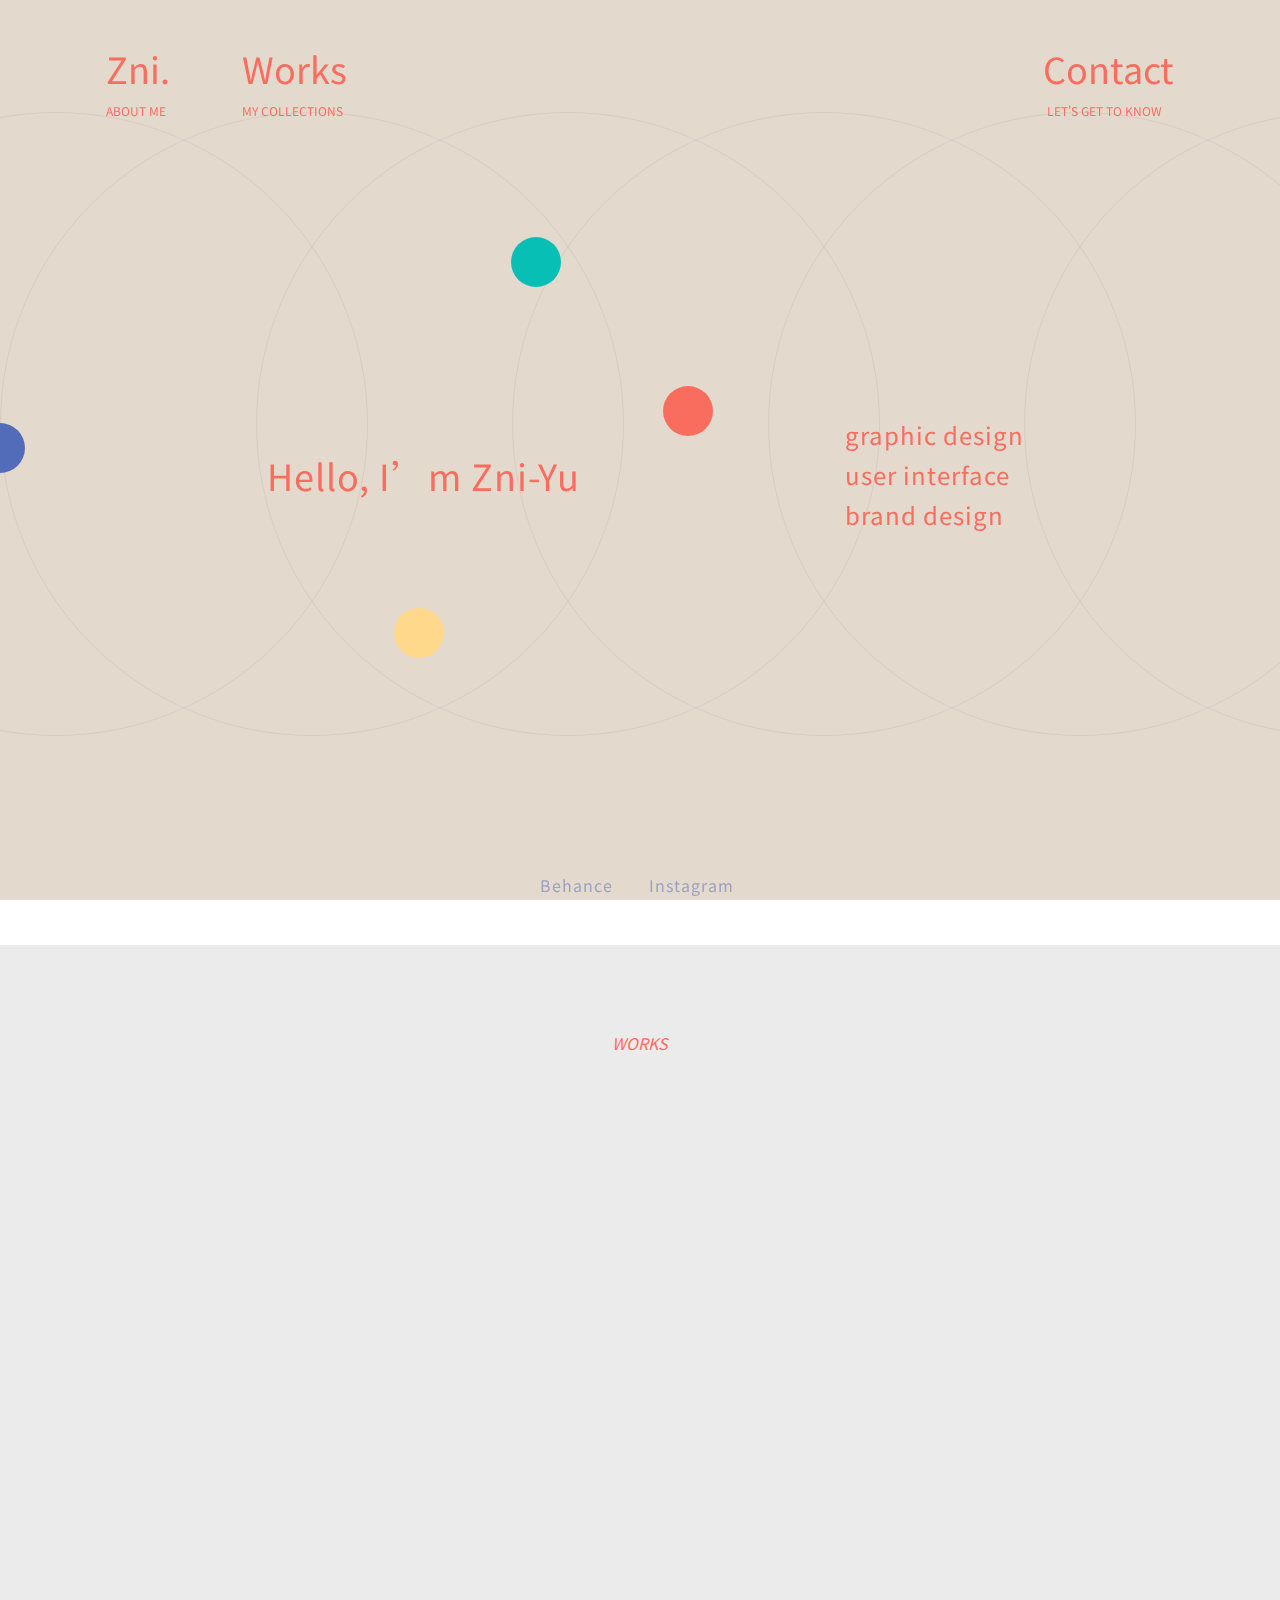
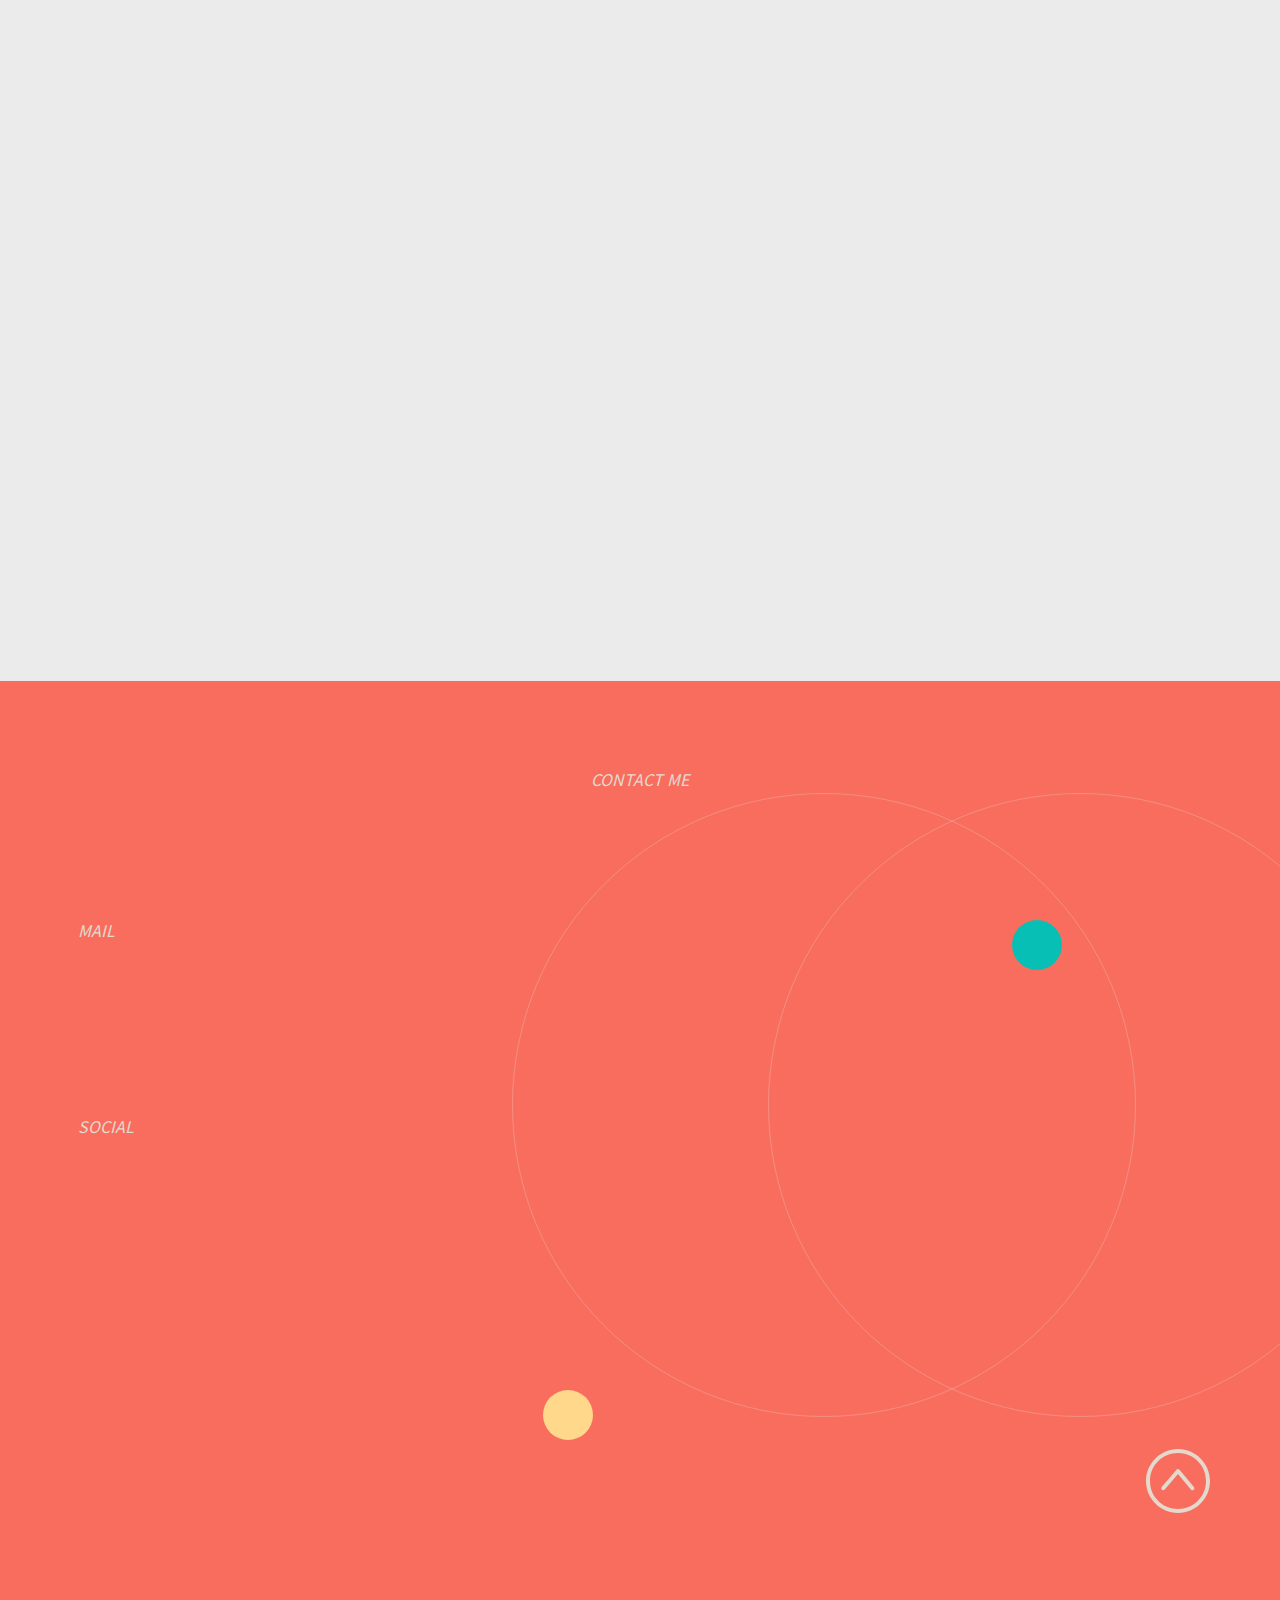
==== index.html @ 125d9e42 "message" ====
<!DOCTYPE html>
<html lang="zh_TW">
<head>
    <meta charset="UTF-8">
    <meta name="viewport" content="width=device-width, initial-scale=1.0">
     <!-- icon -->
    <link rel="shortcut icon" href="image/favicon-1.ico" type="image/x-icon">
    <!-- font -->
    <link href="https://fonts.googleapis.com/css2?family=Noto+Sans+TC:wght@100;300;400;500;700;900&display=swap" rel="stylesheet">+
    <link href="https://fonts.googleapis.com/css2?family=Source+Serif+Pro:ital,wght@1,700&display=swap" rel="stylesheet">
    <!-- css -->
    <link rel="stylesheet" href="css/reset.css">
    <link rel="stylesheet" href="css/layout.css">
    <link rel="stylesheet" href="css/style.css">
    <link rel="stylesheet" href="css/animate.css">
    <link rel="stylesheet" href="css/response.css">
    <!-- web_title -->
    <title>Zniyu Lin</title>
</head>
<body>
    <div class="wrapper">


		<div id="bg" class="bg bg-color-primary">
            <div class="bg__circle c_1"></div>
            <div class="bg__circle c_2"></div>
            <div class="bg__circle c_3"></div>
            <div class="bg__circle c_4"></div>
            <div class="bg__circle c_5"></div>
            <div class="bg__circle c_6"></div>
        </div>
        <!-- End bg -->

        <div id="header" class="header">
            <div class="container">
                <div class="navbar">
                    <a class="u-pull-left nav__btn color-primary" href="about.html">Zni.<br>
                        <span class="nav__btn_text">ABOUT ME</span>
                    </a>
                    <a id="nav_work" class="u-pull-left nav__btn color-primary" href="#work">Works<br>
                    <span class="nav__btn_text">MY collections</span>
                    </a>
                    <a id="nav_contact" class="u-push-right nav__btn color-primary" href="#">Contact<br>
                        <span class="nav__btn_text nav__btn_c">Let's get to know</span>
                    </a>
                </div>
            </div>
        </div>
        <!-- End header -->

        <div id="main" class="main">
            <!-- change_bg_btn -->
            <div id="bule_btn" class="circle m_c_blue bg-color-secondary"></div>
            <div id="white_btn" class="circle m_c_white bg-color-primary"></div>
            <div class="container">
                <!-- circle -->
                <div class="circle m_c_green bg-color-green move_c"></div>
                <div class="circle m_c_red bg-color-red move_c"></div>
                <div class="circle m_c_yellow bg-color-yellow move_c"></div>
                <!-- main_content -->
                <div class="row color-primary main_box">
                    <div class="col-1-2 sm_col-1-1 wow fadeInLeft">
                        <h1 class="main_heading">Hello, I’m Zni-Yu</h1>
                    </div>
                    <div class="col-1-2 sm_col-1-1 wow fadeInLeft" data-wow-delay="0.2s">
                        <h2 class="main_content">graphic design<br>user interface<br>brand design</h2>
                    </div>
                <!-- social_nav -->
                <div class="social_nav">
                        <a class="social_nav_btn" target="_blank" href="https://www.behance.net/chikoriri0225">Behance</a>
                        <a class="social_nav_btn" target="_blank" href="#">Instagram</a>
                </div>
                </div>
                   
    
            </div>
        </div>
        <!-- End main -->

        <div id="work_page" class="work bg-color-grey">
            <div class="container">
                <h3 class="page_header color-primary">WORKS</h3>
                <!-- 01 Chick and egg -->
                <div class="col-1-1 work_row wow fadeInLeft" data-wow-duration="1s">
                    <p class="work_sort">2020<br>Interface Design</p>
                    <a href="https://www.behance.net/gallery/95652833/-The-Chicken-Egg-Conundrum-" target="_blank" class="work_img work_img_chick u-pull-left"></a>
                    <div class="work_line u-pull-left"></div><span class="work_number u-pull-left">01</span>
                    <div class="work_header work_header_chick">Chicken and egg<br>Conundrum</div>
                </div>
                <!-- 02 Bio oil -->
                <div class="col-1-1 work_row wow fadeInRight " data-wow-duration="1s" data-wow-delay="0.3s">
                        <p class="work_sort u-text-right">2020<br>Website Design</p>
                        <a href="https://www.behance.net/gallery/101859767/-Bio-Oil-Website-Design" target="_blank" class="work_img work_img_bio u-push-right"></a>
                        <div class="work_line u-push-right"></div><span class="work_number u-push-right">02</span>
                        <div class="work_header work_header_bio">Bio Oil</div>
                </div>
                <!-- 03 Fruity Say-->
                <div class="col-1-1 work_row wow fadeInLeft" data-wow-duration="1s" data-wow-delay="0.3s">
                    <p class="work_sort">2019<br>Brand Design</p>
                    <a href="https://www.behance.net/gallery/94591827/-Visual-identity" target="_blank" class="work_img work_img_fruity u-pull-left"></a>
                    <div class="work_line u-pull-left"></div><span class="work_number u-pull-left">03</span>
                    <div class="work_header work_header_fruity">Fruity Say</div>
                </div>
                <!-- 04 Sait -->
                <div class="col-1-1 work_row wow fadeInRight" data-wow-duration="1s" data-wow-delay="0.3s">
                    <p class="work_sort u-text-right sort_salt">2018<br>Proster Design</p>
                    <a href="#" target="_blank" class="work_img work_img_sait u-push-right"></a>
                    <div class="work_line u-push-right"></div><span class="work_number u-push-right">04</span>
                    <div class="work_header work_header_sait">Sait</div>
                </div>
                <!-- 05 Goolu -->
                <div class="col-1-1 work_row wow fadeInLeft" data-wow-duration="1s"  data-wow-delay="0.3s">
                    <p class="work_sort">2017<br>Brand Design</p>
                    <a href="https://www.behance.net/gallery/96484523/-Visual-identity" target="_blank" class="work_img work_img_goolu u-pull-left"></a>
                    <div class="work_line u-pull-left"></div><span class="work_number u-pull-left">05</span>
                    <div class="work_header work_header_goolu">Goolu<br>   Goolu</div>
                </div>
            </div>
        </div>
        <!-- End work -->        

        <div id="contact_page" class="contact bg-color-red ">
            <!-- bg_circle -->
            <div class="bg__circle c_4 move_c"></div>
            <div class="bg__circle c_5 move_c"></div>

            <div class="container">
                <h3 class="page_header color-white">CONTACT ME</h3>
                <!-- circle -->
                <div class="circle c_c_green bg-color-green"></div>
                <div class="circle c_c_yellow bg-color-yellow"></div>
                <!-- contact_content -->
                <div class="row contact_row">
                    <div class="col-1-1">
                        <p class="contact_header color-white">mail</p>
                        <a class="contact_btn color-white wow slideInLeft" target="_blank" href="mailto:chikoriri1225@gmail.com">chikoriri1225@gmail.com</a>
                        <p class="contact_header color-white">Social</p>
                        <a class="contact_btn social_btn color-white wow slideInLeft"  target="_blank" data-wow-delay="0.3s" href="https://www.behance.net/chikoriri0225">Behance</a>
                        <a class="contact_btn social_btn color-white wow slideInLeft"  target="_blank" data-wow-delay="0.3s" href="#">Instagram</a>
                    </div>
                </div>
                <!-- toTop btn -->
                <a id="toTop" class="u-push-right" href="#"><img src="image/toTop.svg" alt="" class="toTop"></a>
            </div>
        </div>
        <!-- End contact -->             
    </div>

    <!-- jq -->
    <script src="js/jquery-3.5.1.min.js"></script>
    <script src="js/jquery.color.js"></script>
    <script src="js/wow.min.js"></script>
    <script>
        new WOW().init();
    </script>


    <script>
        $(function(){
            $('#toTop').click(function(){
                $('html,body').animate({scrollTop: '0px'},800)
            });
            $('#nav_work').click(function(){
                $('html,body').animate({scrollTop:$('#work_page').offset().top},800)
            });
            $('#nav_contact').click(function(){
                $('html,body').animate({scrollTop:$('#contact_page').offset().top},800)
            });
            $("#bule_btn").click(function(){
                $(".bg").animate({backgroundColor:"#526CB9"}, 300);
                $(".main_box").animate({color:"#FFD88B"}, 300);
                $(".social_nav_btn").animate({color:"#E4D9CD"}, 300);

            });
            $("#white_btn").click(function(){
                $(".bg").animate({backgroundColor:"#E4D9CD"}, 300);
                $(".main_box").animate({color:"#F96D5F"}, 300);
                $(".social_nav_btn").animate({color:"#526CB9"}, 300);
            });
        })

        var items = document.getElementsByClassName("move_c");

        document.addEventListener('mousemove', function (evt){
        var x = evt.clientX;
        var y = evt.clientY;
  
        // console.log(x);
  
        var winWidth = window.innerWidth;
        var winHeight = window.innerHeight;

        var halfWidth = winWidth / 2;
        var halfHeight = winHeight / 2;

        var rx = x - halfWidth;
        var ry = halfHeight - y;
        
        var length = items.length;
        var max = 10;


for (var i = 0 ; i < length ; i++) {
var dx = (items[i].getBoundingClientRect().width/max)*(rx / -halfWidth);
var dy = (items[i].getBoundingClientRect().height/max)*(ry / halfHeight);
items[i].style['transform'] = items[i].style['-webkit-transform'] = 'translate('+dx+'px,'+dy+'px)';
}
}, false);

        
    </script>

</body>
</html>
---- css/layout.css ----
/* Add reset */
*{
    position: relative;
    box-sizing: border-box;
  }

  

/*-------------------------*/
/* $Typography 
---------------------------*/
/* Globel */
body,html{
    font-family:'Noto Sans TC', 'roboto','Helvetica', 'arial','黑體-繁','微軟正黑體', 'sans-serif';

  }


/* heading */
h1,h2,h3,h4,h5,h6{
    margin: 0;
  }

h1{ font-size: 36px;}
h2{ font-size: 24px;}


p{
    color: #4d4d4d;
}

h1::selection, h2::selection, h3::selection,h4::selection, p::selection,div::selection, span::selection, a::selection,img::selection{color: #526CB9;}

br{user-select: none;}

/*-------------------------*/
/* $Color 
---------------------------*/
/* background color */
.bg-color-primary{background-color: #E4D9CD;}
.bg-color-secondary{background-color: #526CB9;}
.bg-color-red{background-color: #F96D5F;}
.bg-color-green{background-color: #08BFB6;}
.bg-color-yellow{background-color: #FFD88B;}
.bg-color-grey{background-color: #EBEBEB;}

/* text color */
.color-primary{color: #F96D5F;}
.color-secondary{color: #526CB9;}
.color-black{color: #4D4D4D;}
.color-white{color: #E4D9CD;}


/*-------------------------*/
/* $Grid 
---------------------------*/
.wrapper{
    overflow: hidden;
}

.container{
    max-width: 1172px;    
    margin: 0 auto;
    padding-left: 16px;
    padding-right: 16px;
}

.row{
	margin-left: -8px;
	margin-right: -8px;
}

.col-1-1 , .col-1-2 , .col-1-3 , .col-1-4, .col-1-5, .col-4-5{
    padding-left: 8px;
    padding-right: 8px;
    float: left;
}

.col-1-1  { width: 100% }
.col-2-3  { width: 66.66666%;}
.col-1-2  { width: 50% }
.col-1-3  { width: 33.33333% }
.col-1-4  { width: 25% }
.col-1-5  { width: 20% }
.col-4-5  { width: 80% }


.u-clearfix:before,
.u-clearfix:after,
.container:before,
.container:after,
.container-fluid:before,
.container-fluid:after,
.row:before,
.row:after {
  content: " ";
  display: table;
}
.u-clearfix:after,
.container:after,
.container-fluid:after,
.row:after {
  clear: both;
}

/*-------------------------*/
/* $Utility
---------------------------*/

.u-push-right{float: right !important;}
.u-pull-left{float: left !important;}

.u-text-center{text-align: center !important;}
.u-text-right{text-align: right !important;}
.u-text-left{text-align: left !important;}
---- css/style.css ----
.bg{
    position: fixed;
    top: 0;
    left: 0;
    width: 100%;
    height: 100%;
}

.bg__circle{
    width: 624px;
    height: 624px;
    border-radius: 999em;
    border: 1px rgba(194, 173, 173, 0.3) solid;
    top: 112px;
    float: left;
    position: absolute;
}

.c_1{left: -20%;}
.c_2{left: 0%;}
.c_3{left: 20%;}
.c_4{left: 40%;}
.c_5{left: 60%;}
.c_6{left: 80%;}

.cv{
    width: 100vw;
}

/*-------------------------*/
/* $ NAVBAR
---------------------------*/
/*  index */
.nav__btn{
    font-size: 36px;
    padding: 1em 1em;
    line-height: 32px;
    transition: all 0.3s ease-in-out;
    cursor: pointer;
}

.nav__btn_text{
    font-size: 12px;
    text-transform:uppercase;
}
.nav__btn_c{
    padding-left: 4px;
}
.social_nar a{
    font-size: 18px;
    opacity: 0.5;
    bottom: 0;
}
.nav__btn:hover{
    color: #4C4C4C;
    letter-spacing: 0.2px;
}
/* about */

.nav__text{
    font-size: 36px;
    padding: 1em 1em;
    line-height: 32px;
}
.nav_s_btn{
    font-size: 18px;
    padding: 2em 1em;
}

/*-------------------------*/
/* $ MAIN
---------------------------*/

.main_box{ margin-top: 28vh;}
.social_nav{ margin-top: 50vh;}

.main_heading{line-height: 120px;}
.main_content, .social_nav_btn{line-height: 40px;}

.main_heading ,.main_content{
    left: 35%;
    letter-spacing: 1px;

}

.social_nav_btn{
    left: 40%;
    padding: 16px;
    letter-spacing: 1px;
    color: rgba(82, 108, 185, 0.5);
    transition: all 0.3s ease-in-out;
}
.social_nav_btn:hover{
    color: rgba(82, 108, 185, 1);
}



.circle{
    width: 50px;
    height: 50px;
    border-radius: 999em;
    position: absolute;
}

.m_c_green{

    top: 10%;
    left: 39%;
}

.m_c_red{
    top: 30%;
    left: 52%;
}

.m_c_yellow{
    top: 60%;
    left: 29%;
}
.m_c_blue{
    top: 35%;
    left: -25px;
    cursor: pointer;
}
.m_c_white{
    top: 35%;
    right: -25px;
    cursor: pointer;
}


/*-------------------------*/
/* $ WORK
---------------------------*/


.work{
    margin-top: 40px;
    padding: 10vh 0;

}
.work_row{
    margin: 32px auto;
    color: rgba(77, 77, 77);
    float: left;
}
.page_header, .work_sort, .work_header, .work_number, .contact_header{
    font-weight: 400;
    font-style: italic;}

.page_header{
    text-align: center;
}
    

.work_sort{
    text-align: left;
    line-height: 24px;
    margin-bottom: 8px;
}


.work_line{
    width: 200px;
    margin: 4px 16px;
    border: 0.1px rgba(77, 77, 77, 0.6) solid;

}
.work_number{
    font-size: 14px;
}
.work_header{
    font-family: 'Source Serif Pro', 'Time New Roman' !important;
    font-size: 32px;
    position: absolute;
    text-align: left;
}
.work_img{
    background-position: center center;
    background-size: cover;
    background-blend-mode: lighten;
    transition: all 0.3s ease-in-out;
    cursor: pointer;
}

.work_img:hover{
    transform: scale(1.02);
    background-color: rgba(255,255,255,0);
}

/*  01 Chick and egg */
.work_img_chick{
    height: 300px;
    width: 450px;
    background-color: rgba(255,255,255,0.3);
    background-image: url(../image/md_work_chick.jpg);
}

.work_header_chick{
    bottom: 10%;
    left: 30%;
}

/* 02 Bio oil */
.work_img_bio{
    height: 600px;
    width: 400px;
    background-color: rgba(255,255,255,0.3);
    background-image: url(../image/md_work_bio_oil.jpg);
}
.work_header_bio{
    top: 20%;
    right: 34%;
}

/* 03 Fruity Say */
.work_img_fruity{
    height: 400px;
    width: 600px;
    background-color: rgba(255,255,255,0.1);
    background-image: url(../image/md_work_fruity_say.jpg);
}
.work_header_fruity{
    bottom: 20%;
    left: 50%;
}

/* 04 Sait */
.work_img_sait{
    height: 540px;
    width: 360px;
    background-color: rgba(255,255,255,0.3);
    background-image: url(../image/md_work_sait_1.jpg);
}
.work_header_sait{
    bottom: 20%;
    right: 40%;
}

/* 03 Fruity Say */
.work_img_goolu{
    height: 300px;
    width: 450px;
    background-color: rgba(255,255,255,0.5);
    background-image: url(../image/md_work_goolu.jpg);
}
.work_header_goolu{
    bottom: 10%;
    left: 38%;
}

.sort_sait, .work_img_sait{margin-right: 100px;}

/*-------------------------*/
/* $ CONTACT
---------------------------*/

.contact{
    padding: 10vh 0;
}

.contact > .bg__circle{

    border: 1px rgba(228, 217, 205, 0.3) solid;
}

.contact_header{
    text-transform:uppercase;
}

.contact_row{
    margin: 15vh 0;
}

.contact_btn{
    font-family: 'Source Serif Pro', serif !important;
    font-size: 50px;
    line-height: 20vh;
    transition: all 0.5s ease-in-out;
    cursor: pointer
}

.contact_btn:hover{
    color: #526CB9;
}

.social_btn{
    padding-right: 64px;
}

.social_nav_btn{
    cursor: pointer;
}    



.toTop{width: 64px;}


.c_c_green{
    top: 20%;
    right: 14%;
}

.c_c_yellow{
    bottom: 10%;
    right: 54%;
}

#toTop{
    cursor: pointer;
}

/*-------------------------*/
/* $ ABOUT
---------------------------*/


.main_about{
    margin: 30vh 0;
}

.about_me{
    margin: 0 28px;

}

.my_gif > img{
    width: 80%;

}

.about_header{

    line-height: 90px;
}
.about_content{
    line-height: 24px;
}

/* wave_btn */

.wave_btn{
    margin-top: 40px;
    margin-right: 20px;
    color: #526CB9;
    border: 1px #526CB9 solid;
    border-radius: 999em;
    line-height: 20px;
    padding: 15px 50px;
    overflow: hidden;
    cursor: pointer;

}

.wave_btn::before{
    content: "";
    width: 320px;
    height: 320px;
    position: absolute;
    background-color: rgba(82, 108, 185, 0.5);
    border-radius: 130px;
    top: 70%;
    right: 50%;
    transform: translateX(50%);

    animation:  wave 5s infinite linear;
    transition: all 1s;
}

@keyframes wave{
    0%{
        transform: translateX(50%) rotate(0deg);
    }
    100%{
        transform: translateX(50%) rotate(360deg);
    }
}

.wave_btn:hover::before{
    top: 20%;
}


.skill{
    margin-top: 50px;
    padding: 10vh 0;
}

.skill_icon{
    width: 5vw;
    margin: 30px;
}
.icon_v{ margin: 18px 30px;}
.icon_p{ margin: 12px 30px;}

.skill_row{
    vertical-align: top;
    margin: 56px;

}
.skill_row_1{
    margin-top: 12vh;
}


.skill_header{
    font-weight: 500;
    font-size: 20px;
    line-height: 48px;
}

.tool{
    margin-right: 8px;
}
---- css/response.css ----
@media (max-width: 1024px) {
    .skill_icon{width: 60%;}
}



@media (max-width: 768px) {
     /* text */
     h1{ font-size: 30px;}
     h2, .about_content{ font-size: 12px;}

     .wave_btn{ padding: 10px 40px;}


     
}

@media (max-width: 600px) {

    /* layout */

    .sm_col-1-1{width: 100%;}


    /* text */
    h1{ font-size: 30px;}
    h2, .about_content{ font-size: 12px;}

    /* navber */
    .nav__btn{font-size:20px; padding: 1em 1.4em;}
    .nav__btn_text{display: none;}


    /* main */
    .main_heading, .main_content{left: 10%;}
    .main_content{ line-height: 20px;}
    .social_nav_btn{ left: 25%;}

    /* circles */
    .m_c_yellow{top: 80%;}
    .circle{width: 30px;height: 30px;}

    /* works */
    .work_img { width: 100%;height: 240px;}
    .work_img_sait{ margin-right: 0;}

    .work_header{bottom: 10%;left: 10%;}
    .work_header_bio{top: unset;}
    .work_line, .work_number{display: none;}

    /* contact */

    .contact_btn{ font-size: 28px;}
    .toTop{ width: 50px;}


    /* about */
    .my_gif > img{ width: 100%;}
    .main_about{margin-top: 10vh;}


    .wave_btn{ padding: 10px 40px;}
    .wave_btn::before{ display: none;}

    .skill_icon{ width: 40%; margin: 20px;left: 23%;}
    .skill_header{ font-size: 18px; text-align: center;}
  
}
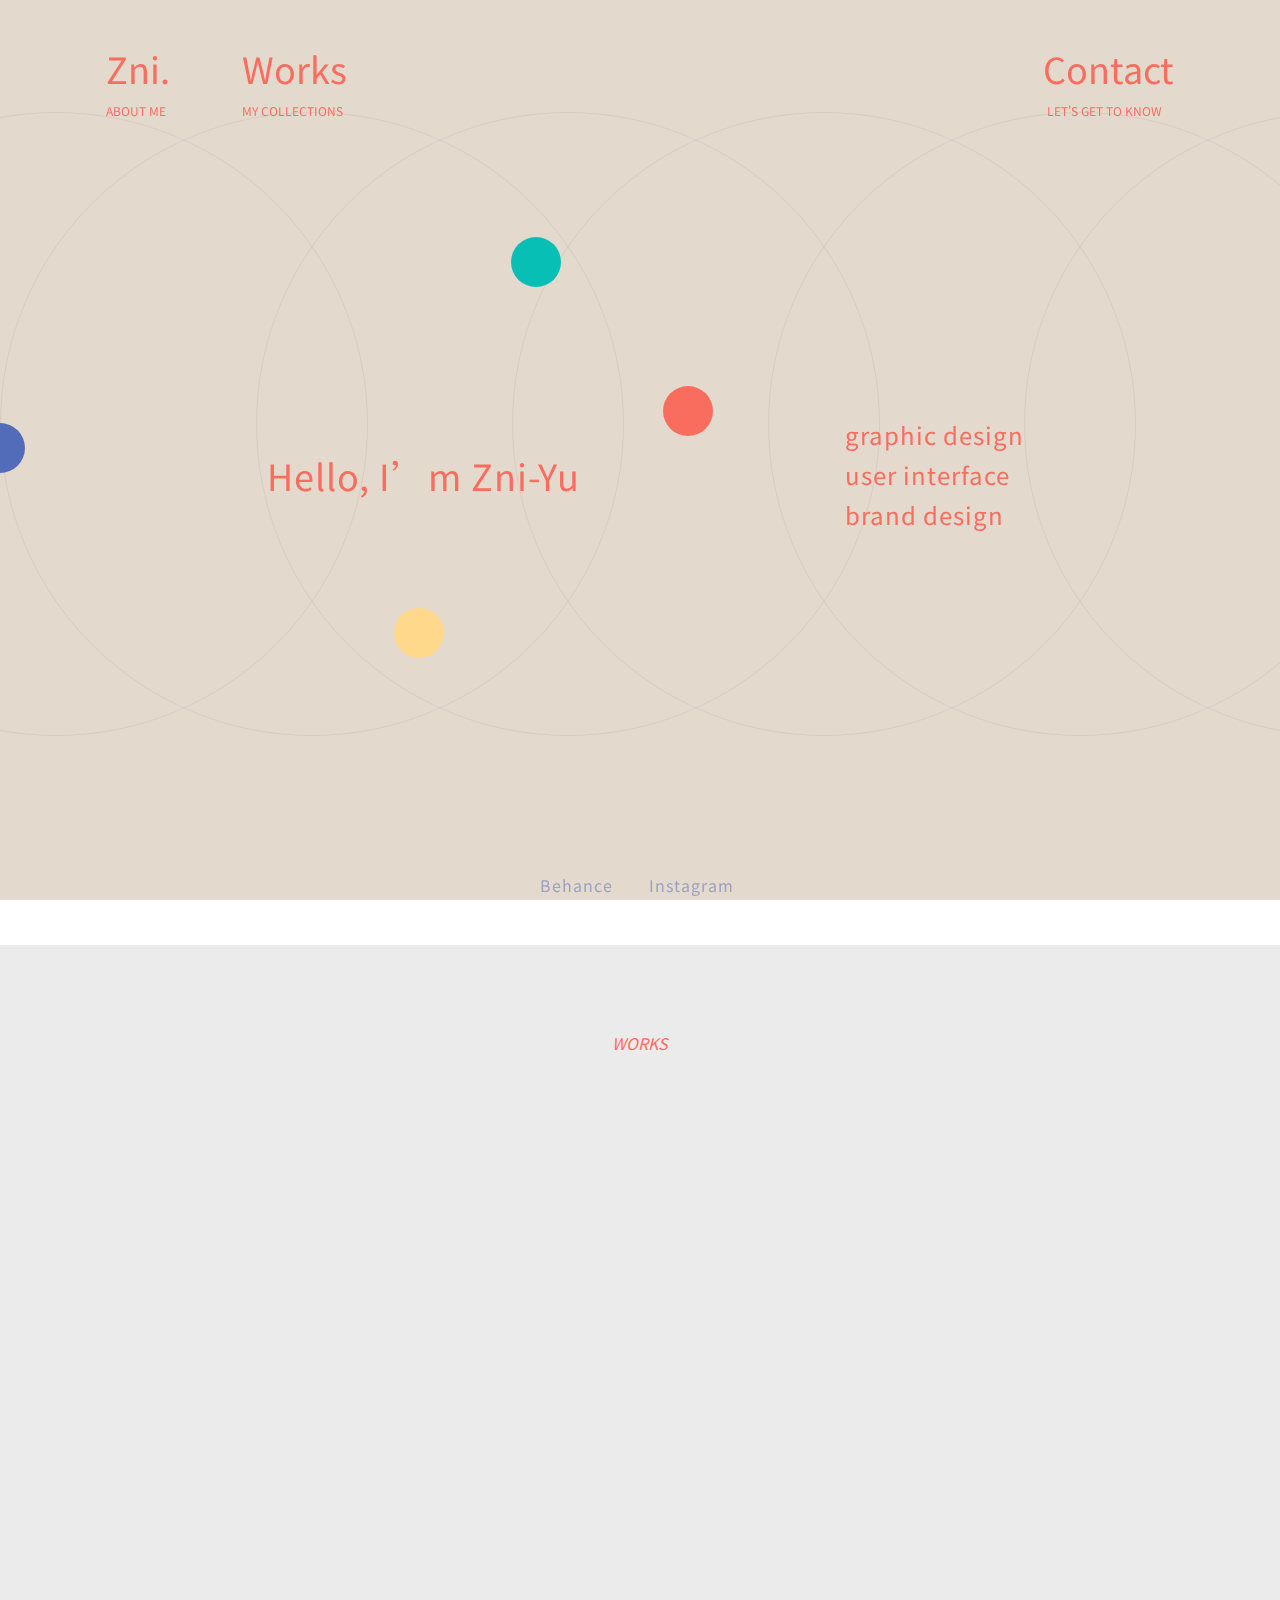
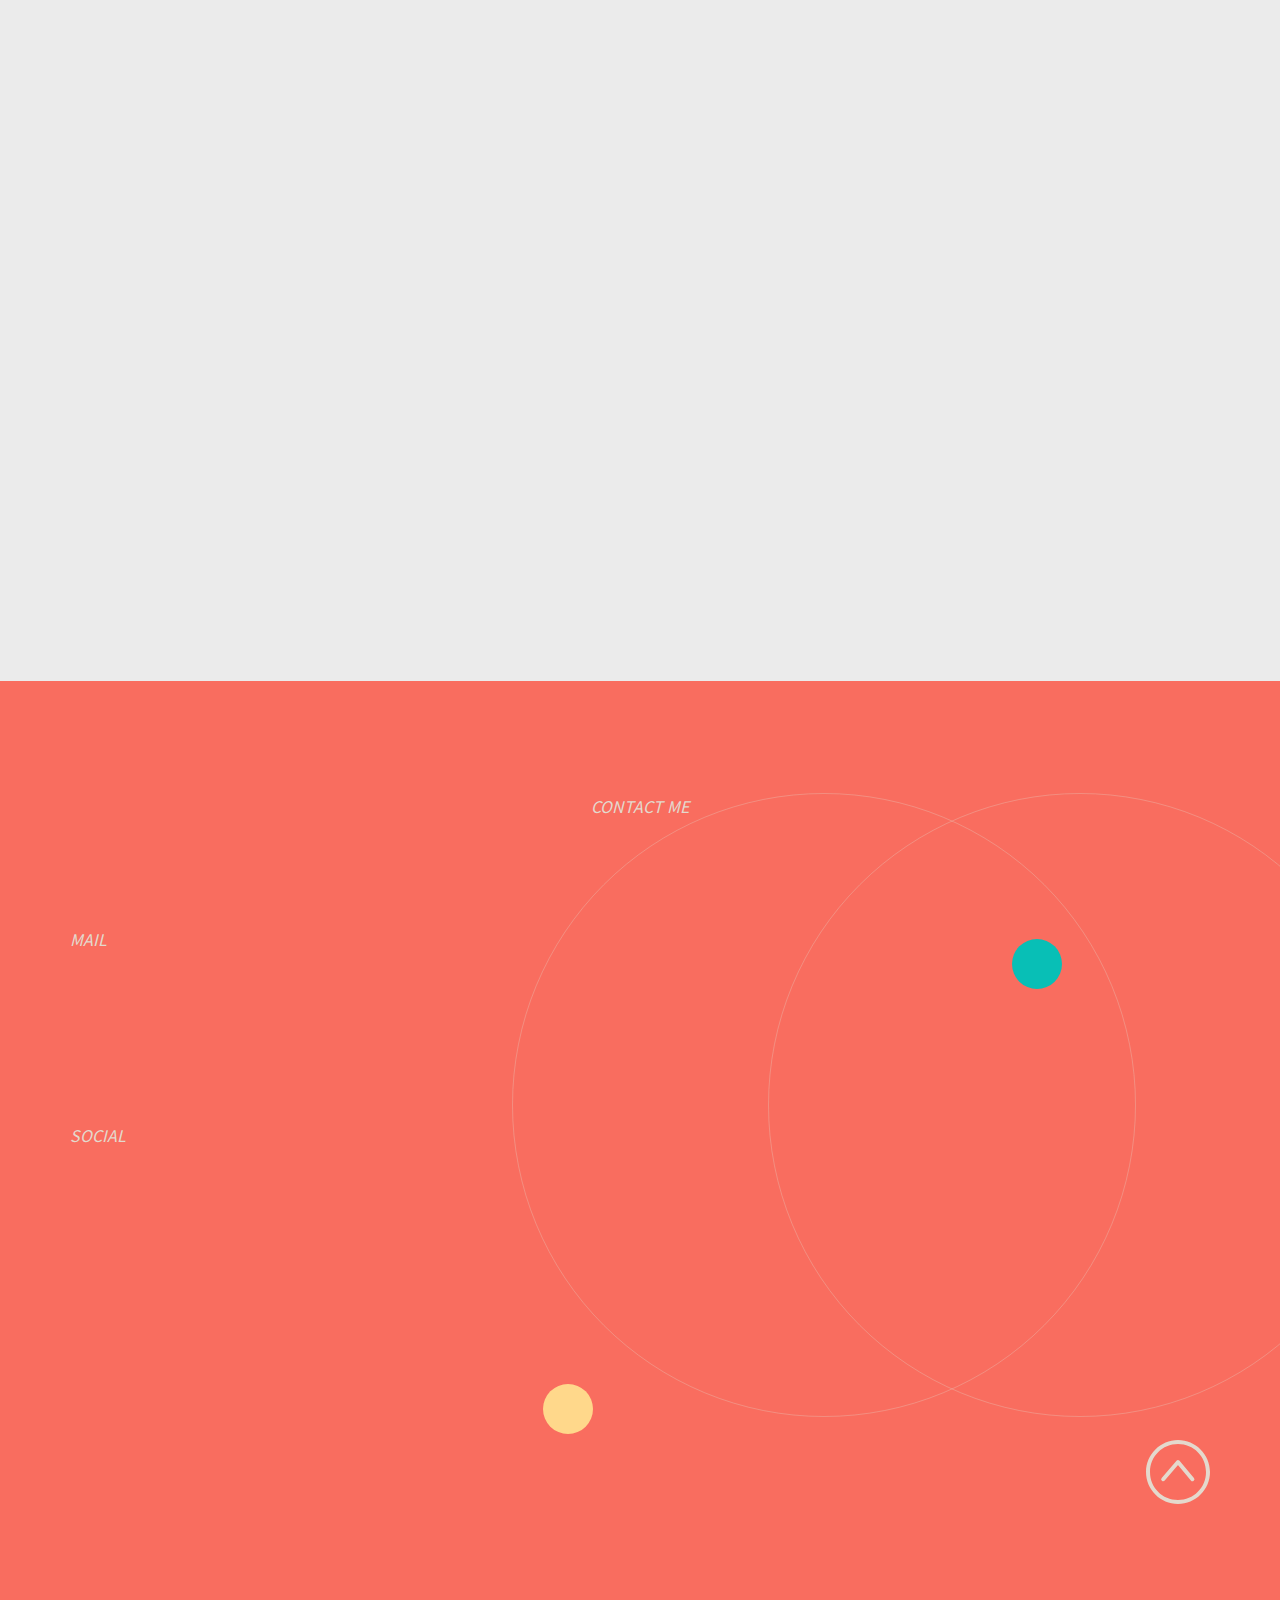
==== commit 7b60a3f2: "final_2" ====
--- a/index.html
+++ b/index.html
@@ -68,7 +68,7 @@
                 <!-- social_nav -->
                 <div class="social_nav">
                         <a class="social_nav_btn" target="_blank" href="https://www.behance.net/chikoriri0225">Behance</a>
-                        <a class="social_nav_btn" target="_blank" href="#">Instagram</a>
+                        <a class="social_nav_btn" target="_blank" href="https://www.instagram.com/chiko_0225/">Instagram</a>
                 </div>
                 </div>
                    
@@ -101,12 +101,12 @@
                     <div class="work_line u-pull-left"></div><span class="work_number u-pull-left">03</span>
                     <div class="work_header work_header_fruity">Fruity Say</div>
                 </div>
-                <!-- 04 Sait -->
+                <!-- 04 Salt -->
                 <div class="col-1-1 work_row wow fadeInRight" data-wow-duration="1s" data-wow-delay="0.3s">
                     <p class="work_sort u-text-right sort_salt">2018<br>Proster Design</p>
-                    <a href="#" target="_blank" class="work_img work_img_sait u-push-right"></a>
+                    <a href="https://www.behance.net/gallery/101871603/-SALT-Poster-Design" target="_blank" class="work_img work_img_sait u-push-right"></a>
                     <div class="work_line u-push-right"></div><span class="work_number u-push-right">04</span>
-                    <div class="work_header work_header_sait">Sait</div>
+                    <div class="work_header">Salt</div>
                 </div>
                 <!-- 05 Goolu -->
                 <div class="col-1-1 work_row wow fadeInLeft" data-wow-duration="1s"  data-wow-delay="0.3s">
@@ -130,15 +130,15 @@
                 <div class="circle c_c_green bg-color-green"></div>
                 <div class="circle c_c_yellow bg-color-yellow"></div>
                 <!-- contact_content -->
-                <div class="row contact_row">
-                    <div class="col-1-1">
-                        <p class="contact_header color-white">mail</p>
-                        <a class="contact_btn color-white wow slideInLeft" target="_blank" href="mailto:chikoriri1225@gmail.com">chikoriri1225@gmail.com</a>
-                        <p class="contact_header color-white">Social</p>
-                        <a class="contact_btn social_btn color-white wow slideInLeft"  target="_blank" data-wow-delay="0.3s" href="https://www.behance.net/chikoriri0225">Behance</a>
-                        <a class="contact_btn social_btn color-white wow slideInLeft"  target="_blank" data-wow-delay="0.3s" href="#">Instagram</a>
+                    <div class="row contact">
+                        <div class="col-1-1 color-white">
+                            <div class="contact_header ">mail</div>
+                            <a class="wow slideInLeft" href="mailto:chikoriri1225@gmail.com" target="_blank"><span class="contact_btn color-white">chikoriri1225@gmail.com</span></a>
+                            <div class="contact_header ">social</div>
+                            <a class="contact_social wow slideInLeft" data-wow-delay="0.3s" href="#" target="_blank"><span class="contact_btn color-white">Behance</span></a>
+                            <a class="contact_social wow slideInLeft" data-wow-delay="0.3s" href="#" target="_blank"><span class="contact_btn color-white">Instagram</span></a>
+                        </div>
                     </div>
-                </div>
                 <!-- toTop btn -->
                 <a id="toTop" class="u-push-right" href="#"><img src="image/toTop.svg" alt="" class="toTop"></a>
             </div>
--- a/css/style.css
+++ b/css/style.css
@@ -23,9 +23,7 @@
 .c_5{left: 60%;}
 .c_6{left: 80%;}
 
-.cv{
-    width: 100vw;
-}
+
 
 /*-------------------------*/
 /* $ NAVBAR
@@ -95,6 +93,16 @@
 }
 
 
+.social_btn{
+    padding-right: 64px;
+}
+
+.social_nav_btn{
+    cursor: pointer;
+}    
+
+
+
 
 .circle{
     width: 50px;
@@ -257,7 +265,7 @@
 ---------------------------*/
 
 .contact{
-    padding: 10vh 0;
+    padding: 13vh 0;
 }
 
 .contact > .bg__circle{
@@ -269,29 +277,23 @@
     text-transform:uppercase;
 }
 
-.contact_row{
-    margin: 15vh 0;
-}
 
 .contact_btn{
-    font-family: 'Source Serif Pro', serif !important;
+    font-family: 'Source Serif Pro', 'Time New Roman' !important;
     font-size: 50px;
     line-height: 20vh;
     transition: all 0.5s ease-in-out;
     cursor: pointer
+ 
 }
 
 .contact_btn:hover{
     color: #526CB9;
 }
-
-.social_btn{
-    padding-right: 64px;
-}
-
-.social_nav_btn{
-    cursor: pointer;
-}    
+.contact_social{
+    padding-right: 5%;
+}
+
 
 
 
--- a/css/response.css
+++ b/css/response.css
@@ -28,7 +28,7 @@
     h2, .about_content{ font-size: 12px;}
 
     /* navber */
-    .nav__btn{font-size:20px; padding: 1em 1.4em;}
+    .nav__btn, .nav__text{font-size:20px; padding: 1em 1.4em;}
     .nav__btn_text{display: none;}
 
 
@@ -36,6 +36,7 @@
     .main_heading, .main_content{left: 10%;}
     .main_content{ line-height: 20px;}
     .social_nav_btn{ left: 25%;}
+    .social_btn { padding-right: 40px;}
 
     /* circles */
     .m_c_yellow{top: 80%;}
@@ -68,3 +69,8 @@
   
 }
 
+@media (max-width: 375px) {
+
+    .social_nav_btn{ left: 20%;}
+
+}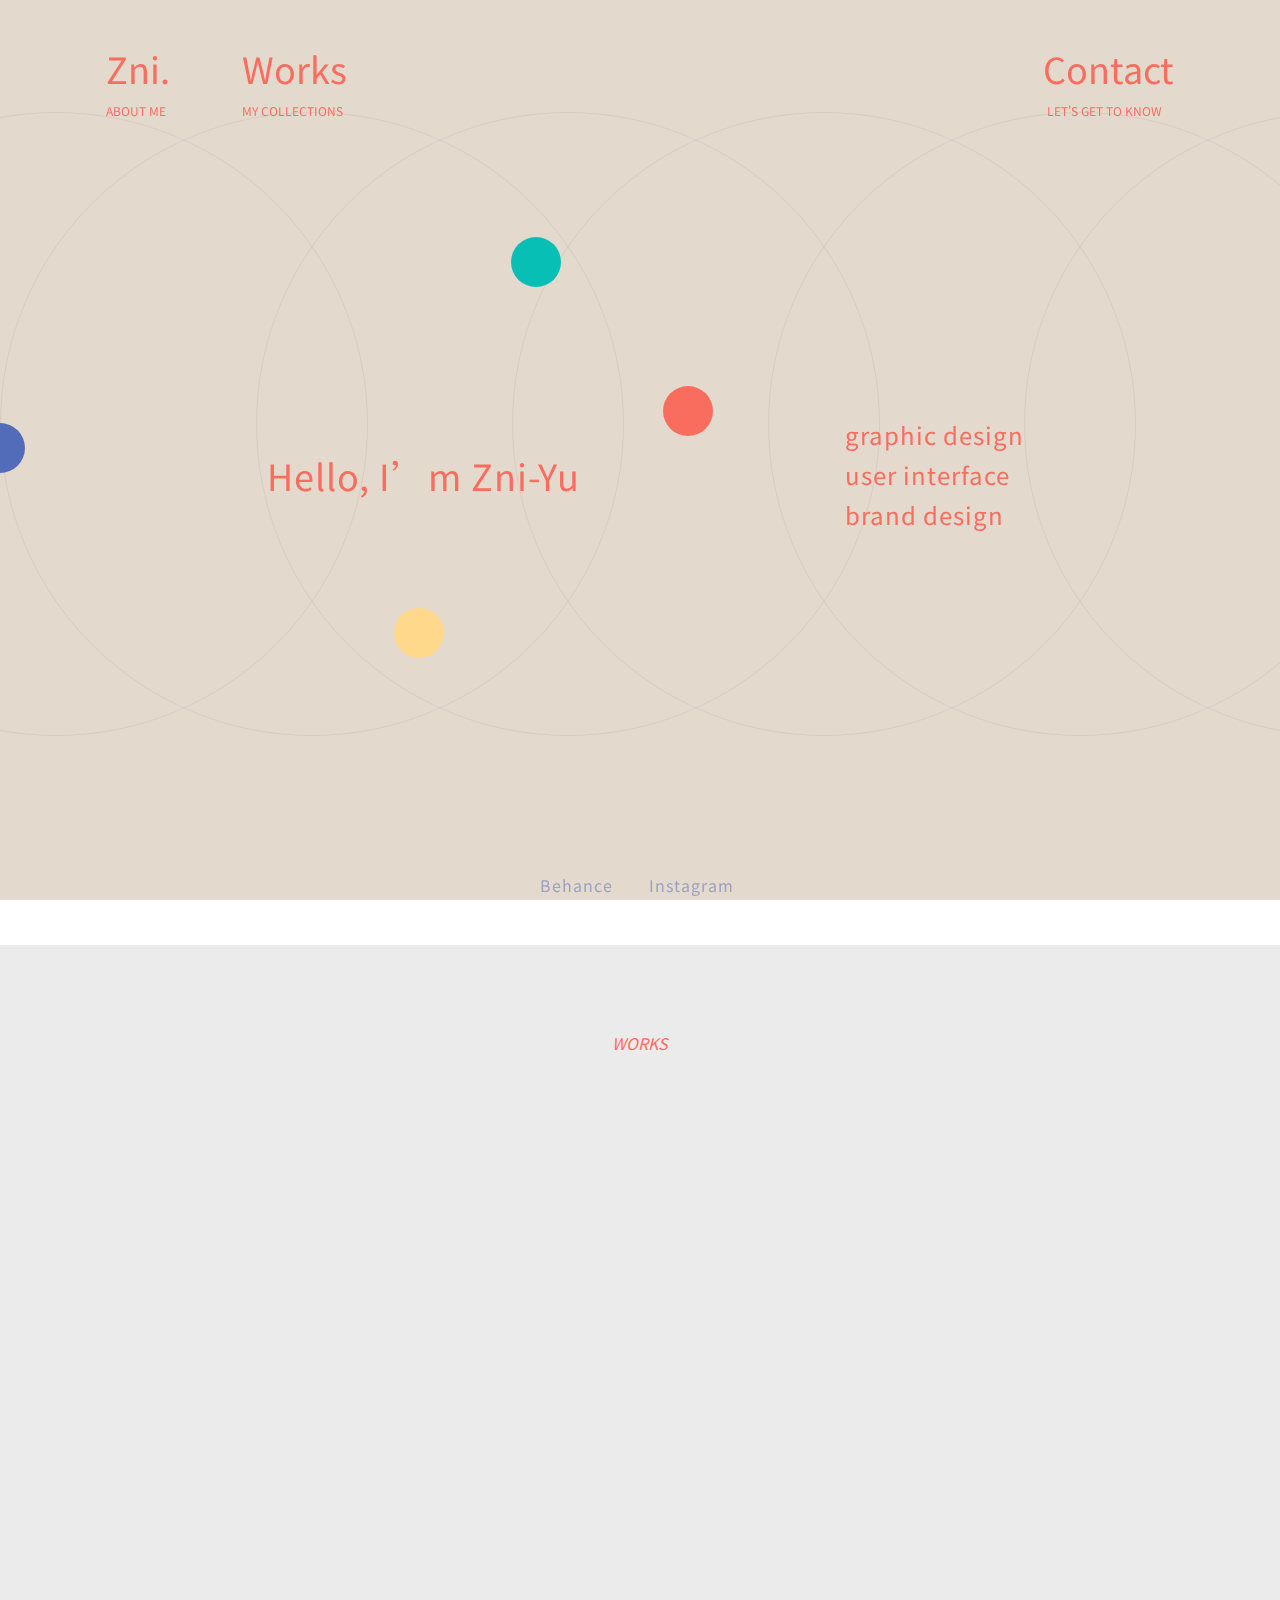
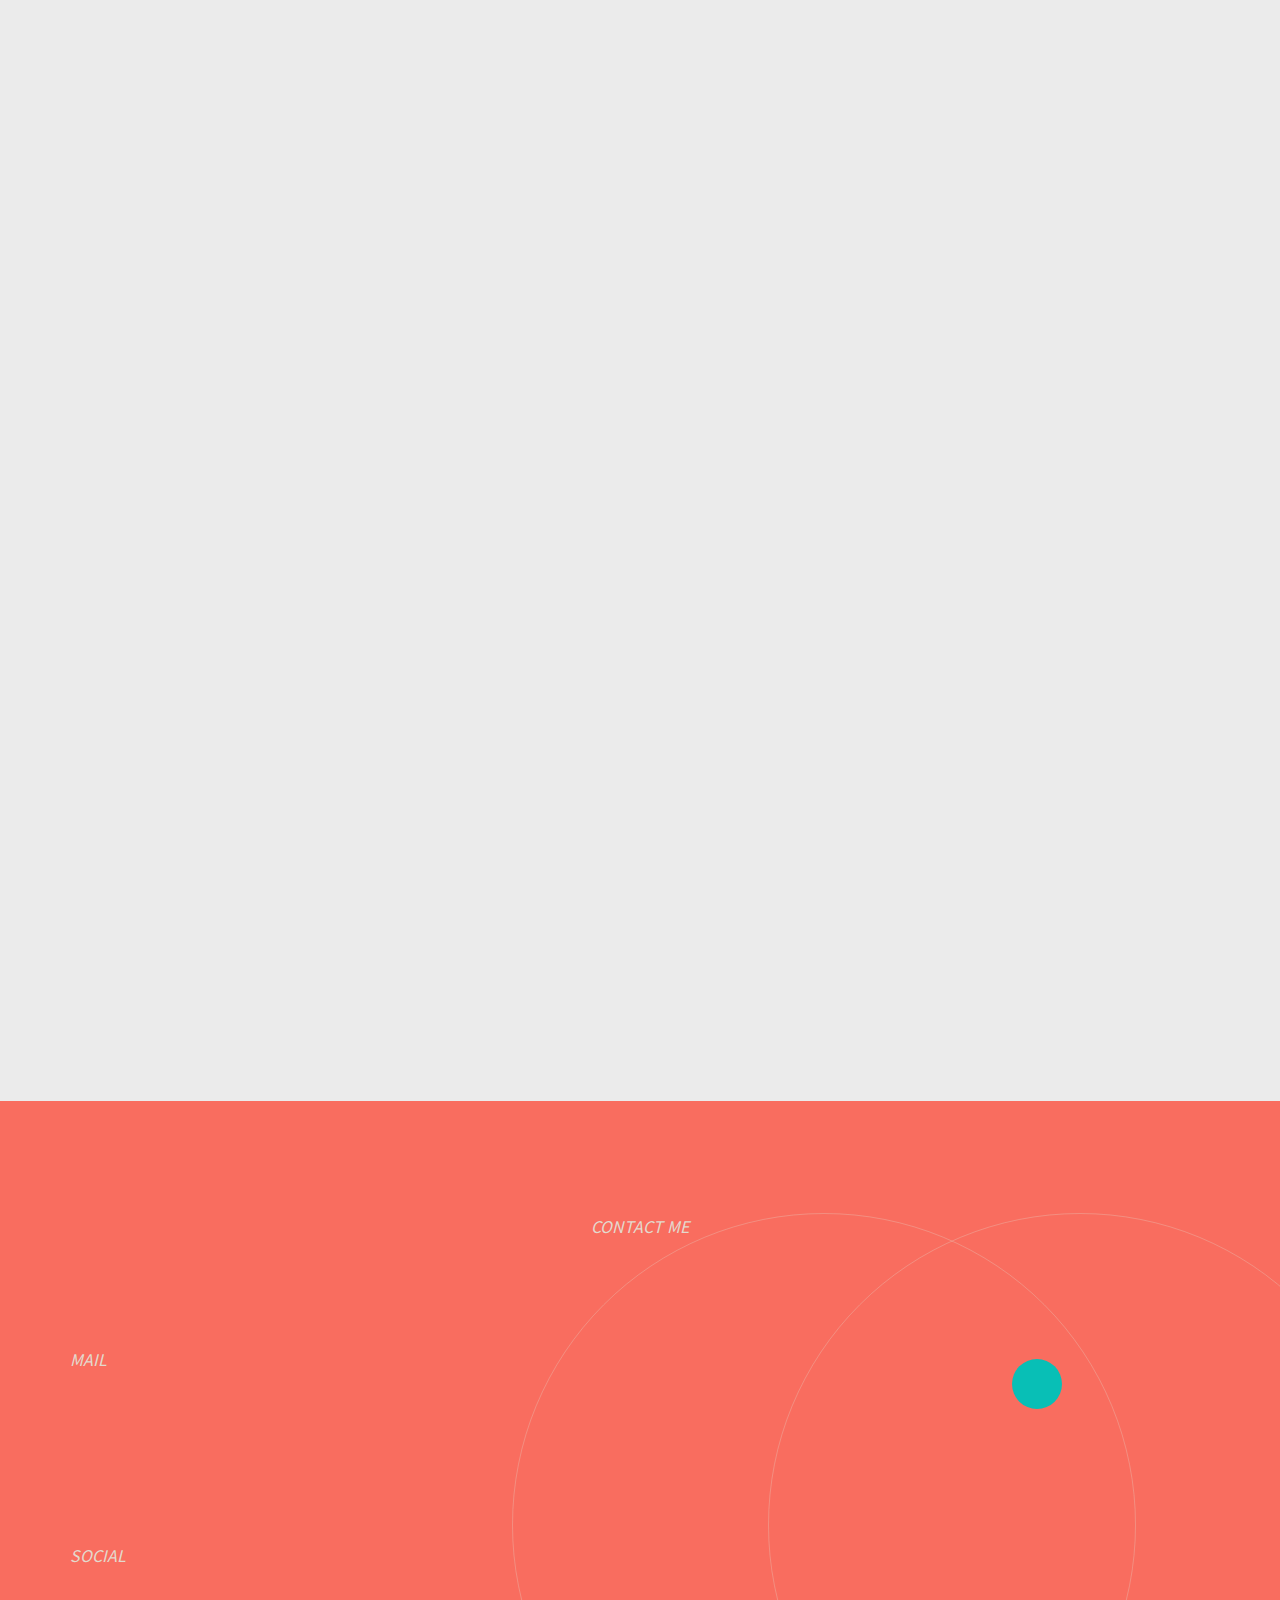
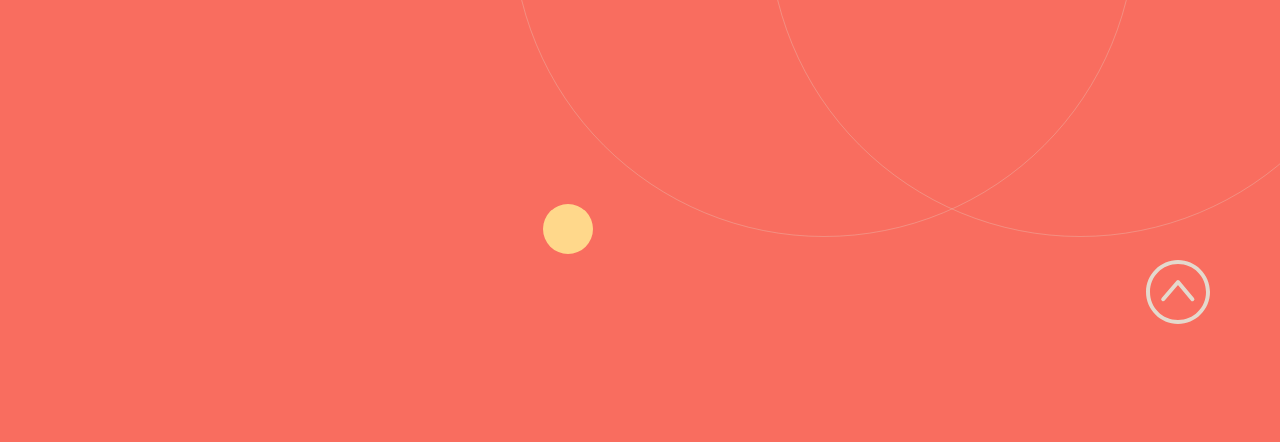
==== commit 9a4c1704: "add_yuntech" ====
--- a/index.html
+++ b/index.html
@@ -68,7 +68,7 @@
                 <!-- social_nav -->
                 <div class="social_nav">
                         <a class="social_nav_btn" target="_blank" href="https://www.behance.net/chikoriri0225">Behance</a>
-                        <a class="social_nav_btn" target="_blank" href="https://www.instagram.com/chiko_0225/">Instagram</a>
+                        <a class="social_nav_btn" target="_blank" href="https://www.instagram.com/lola_lin_0225/">Instagram</a>
                 </div>
                 </div>
                    
@@ -89,30 +89,41 @@
                 </div>
                 <!-- 02 Bio oil -->
                 <div class="col-1-1 work_row wow fadeInRight " data-wow-duration="1s" data-wow-delay="0.3s">
-                        <p class="work_sort u-text-right">2020<br>Website Design</p>
+                        <p class="work_sort u-text-right">2020<br>Website Redesign</p>
                         <a href="https://www.behance.net/gallery/101859767/-Bio-Oil-Website-Design" target="_blank" class="work_img work_img_bio u-push-right"></a>
                         <div class="work_line u-push-right"></div><span class="work_number u-push-right">02</span>
                         <div class="work_header work_header_bio">Bio Oil</div>
                 </div>
-                <!-- 03 Fruity Say-->
+               <!-- 03 Yuntech-->
+               <div class="col-1-1 work_row wow fadeInLeft" data-wow-duration="1s" data-wow-delay="0.3s">
+                <p class="work_sort sort_yuntech">2020<br>Website Redesign</p>
+                <a href="https://www.behance.net/gallery/101061077/-Website-Redesign" target="_blank" class="work_img work_img_yuntech u-pull-left"></a>
+                <div class="work_line u-pull-left"></div><span class="work_number u-pull-left">03</span>
+                <div class="work_header work_header_yuntech">Yuntech Library</div>
+                </div>
+
+                <!-- 04 Fruity Say-->
+                <div class="col-1-1 work_row wow fadeInRight" data-wow-duration="1s" data-wow-delay="0.3s">
+                    <p class="work_sort u-text-right">2019<br>Brand Design</p>
+                    <a href="https://www.behance.net/gallery/94591827/-Visual-identity" target="_blank" class="work_img work_img_fruity u-push-right"></a>
+                    <div class="work_line u-push-right"></div><span class="work_number u-push-right">04</span>
+                    <div class="work_header work_header_fruity">Fruity Say</div>
+                </div>
+
+                <!-- 05 Salt -->
                 <div class="col-1-1 work_row wow fadeInLeft" data-wow-duration="1s" data-wow-delay="0.3s">
-                    <p class="work_sort">2019<br>Brand Design</p>
-                    <a href="https://www.behance.net/gallery/94591827/-Visual-identity" target="_blank" class="work_img work_img_fruity u-pull-left"></a>
-                    <div class="work_line u-pull-left"></div><span class="work_number u-pull-left">03</span>
-                    <div class="work_header work_header_fruity">Fruity Say</div>
-                </div>
-                <!-- 04 Salt -->
-                <div class="col-1-1 work_row wow fadeInRight" data-wow-duration="1s" data-wow-delay="0.3s">
-                    <p class="work_sort u-text-right sort_salt">2018<br>Proster Design</p>
-                    <a href="https://www.behance.net/gallery/101871603/-SALT-Poster-Design" target="_blank" class="work_img work_img_sait u-push-right"></a>
-                    <div class="work_line u-push-right"></div><span class="work_number u-push-right">04</span>
-                    <div class="work_header">Salt</div>
-                </div>
-                <!-- 05 Goolu -->
-                <div class="col-1-1 work_row wow fadeInLeft" data-wow-duration="1s"  data-wow-delay="0.3s">
-                    <p class="work_sort">2017<br>Brand Design</p>
-                    <a href="https://www.behance.net/gallery/96484523/-Visual-identity" target="_blank" class="work_img work_img_goolu u-pull-left"></a>
+                    <p class="work_sort  sort_salt">2018<br>Proster Design</p>
+                    <a href="https://www.behance.net/gallery/101871603/-SALT-Poster-Design" target="_blank" class="work_img work_img_salt u-pull-left"></a>
                     <div class="work_line u-pull-left"></div><span class="work_number u-pull-left">05</span>
+                    <div class="work_header work_header_salt">Salt</div>
+                </div>
+            
+
+                <!-- 06 Goolu -->
+                <div class="col-1-1 work_row wow fadeInRight" data-wow-duration="1s"  data-wow-delay="0.3s">
+                    <p class="work_sort u-text-right">2017<br>Brand Design</p>
+                    <a href="https://www.behance.net/gallery/96484523/-Visual-identity" target="_blank" class="work_img work_img_goolu u-push-right"></a>
+                    <div class="work_line u-push-right"></div><span class="work_number u-push-right">06</span>
                     <div class="work_header work_header_goolu">Goolu<br>   Goolu</div>
                 </div>
             </div>
@@ -135,8 +146,8 @@
                             <div class="contact_header ">mail</div>
                             <a class="wow slideInLeft" href="mailto:chikoriri1225@gmail.com" target="_blank"><span class="contact_btn color-white">chikoriri1225@gmail.com</span></a>
                             <div class="contact_header ">social</div>
-                            <a class="contact_social wow slideInLeft" data-wow-delay="0.3s" href="#" target="_blank"><span class="contact_btn color-white">Behance</span></a>
-                            <a class="contact_social wow slideInLeft" data-wow-delay="0.3s" href="#" target="_blank"><span class="contact_btn color-white">Instagram</span></a>
+                            <a class="contact_social wow slideInLeft" data-wow-delay="0.3s" href="https://www.behance.net/chikoriri0225" target="_blank"><span class="contact_btn color-white">Behance</span></a>
+                            <a class="contact_social wow slideInLeft" data-wow-delay="0.3s" href="https://www.instagram.com/lola_lin_0225/" target="_blank"><span class="contact_btn color-white">Instagram</span></a>
                         </div>
                     </div>
                 <!-- toTop btn -->
--- a/css/style.css
+++ b/css/style.css
@@ -222,43 +222,69 @@
     right: 34%;
 }
 
-/* 03 Fruity Say */
+
+/* 03 Yuntech Lirary */
+
+.work_img_yuntech{
+    height: 300px;
+    width: 500px;
+    background-color: rgba(255,255,255,0.3);
+    background-image: url(../image/md_work_yuntech.png);
+}
+.sort_yuntech, .work_img_yuntech{margin-left: 100px;}
+
+.work_header_yuntech{
+    bottom: 20%;
+    left: 50%;
+}
+
+
+
+/* 04 Fruity Say */
 .work_img_fruity{
     height: 400px;
     width: 600px;
-    background-color: rgba(255,255,255,0.1);
+    background-color: rgba(255,255,255,0.2);
     background-image: url(../image/md_work_fruity_say.jpg);
 }
 .work_header_fruity{
     bottom: 20%;
-    left: 50%;
-}
-
-/* 04 Sait */
-.work_img_sait{
+    left: 43%;
+}
+
+/* 04 Salt */
+.work_img_salt{
     height: 540px;
     width: 360px;
     background-color: rgba(255,255,255,0.3);
     background-image: url(../image/md_work_sait_1.jpg);
 }
-.work_header_sait{
+.work_header_salt{
     bottom: 20%;
-    right: 40%;
-}
-
-/* 03 Fruity Say */
+    left: 35%;
+}
+
+.sort_salt, .work_img_salt{margin-left: 50px;}
+
+
+
+/* 06 goolu */
 .work_img_goolu{
     height: 300px;
     width: 450px;
-    background-color: rgba(255,255,255,0.5);
+    background-color: rgba(255,255,255,0.6);
     background-image: url(../image/md_work_goolu.jpg);
 }
 .work_header_goolu{
     bottom: 10%;
-    left: 38%;
-}
-
-.sort_sait, .work_img_sait{margin-right: 100px;}
+    left: 55%;
+}
+
+
+
+
+
+
 
 /*-------------------------*/
 /* $ CONTACT
@@ -281,6 +307,7 @@
 .contact_btn{
     font-family: 'Source Serif Pro', 'Time New Roman' !important;
     font-size: 50px;
+    font-style: italic;
     line-height: 20vh;
     transition: all 0.5s ease-in-out;
     cursor: pointer
@@ -358,13 +385,13 @@
 
 .wave_btn::before{
     content: "";
-    width: 320px;
-    height: 320px;
+    width: 300px;
+    height: 300px;
     position: absolute;
     background-color: rgba(82, 108, 185, 0.5);
     border-radius: 130px;
-    top: 70%;
-    right: 50%;
+    top: 90%;
+    right: 55%;
     transform: translateX(50%);
 
     animation:  wave 5s infinite linear;
--- a/css/response.css
+++ b/css/response.css
@@ -72,5 +72,14 @@
 @media (max-width: 375px) {
 
     .social_nav_btn{ left: 20%;}
+    .nav__btn, .nav__text{padding: 1em 1em;}
+
+}
+
+@media (max-width: 320px) {
+
+    .social_nav_btn{ left: 15%;}
+    .contact_btn{ font-size: 24px;}
+    .about_content{ letter-spacing: .5px;}
 
 }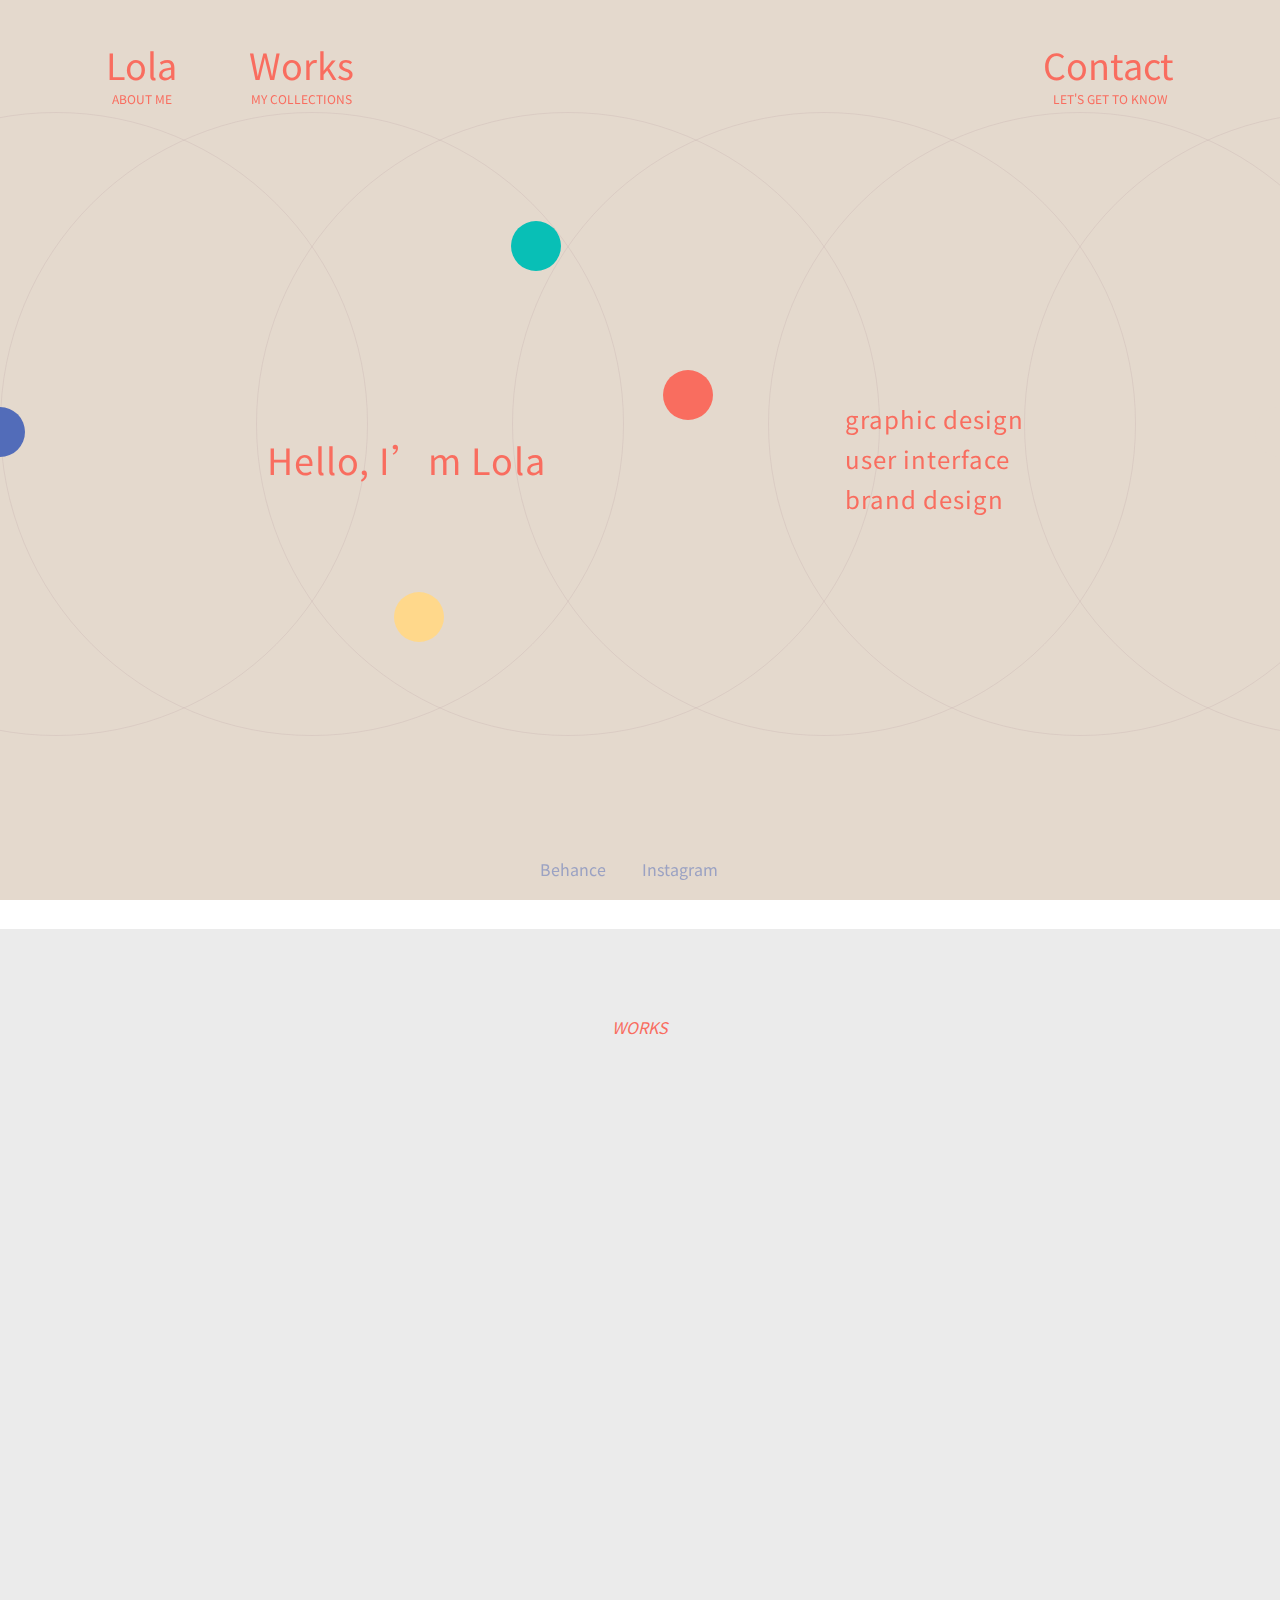
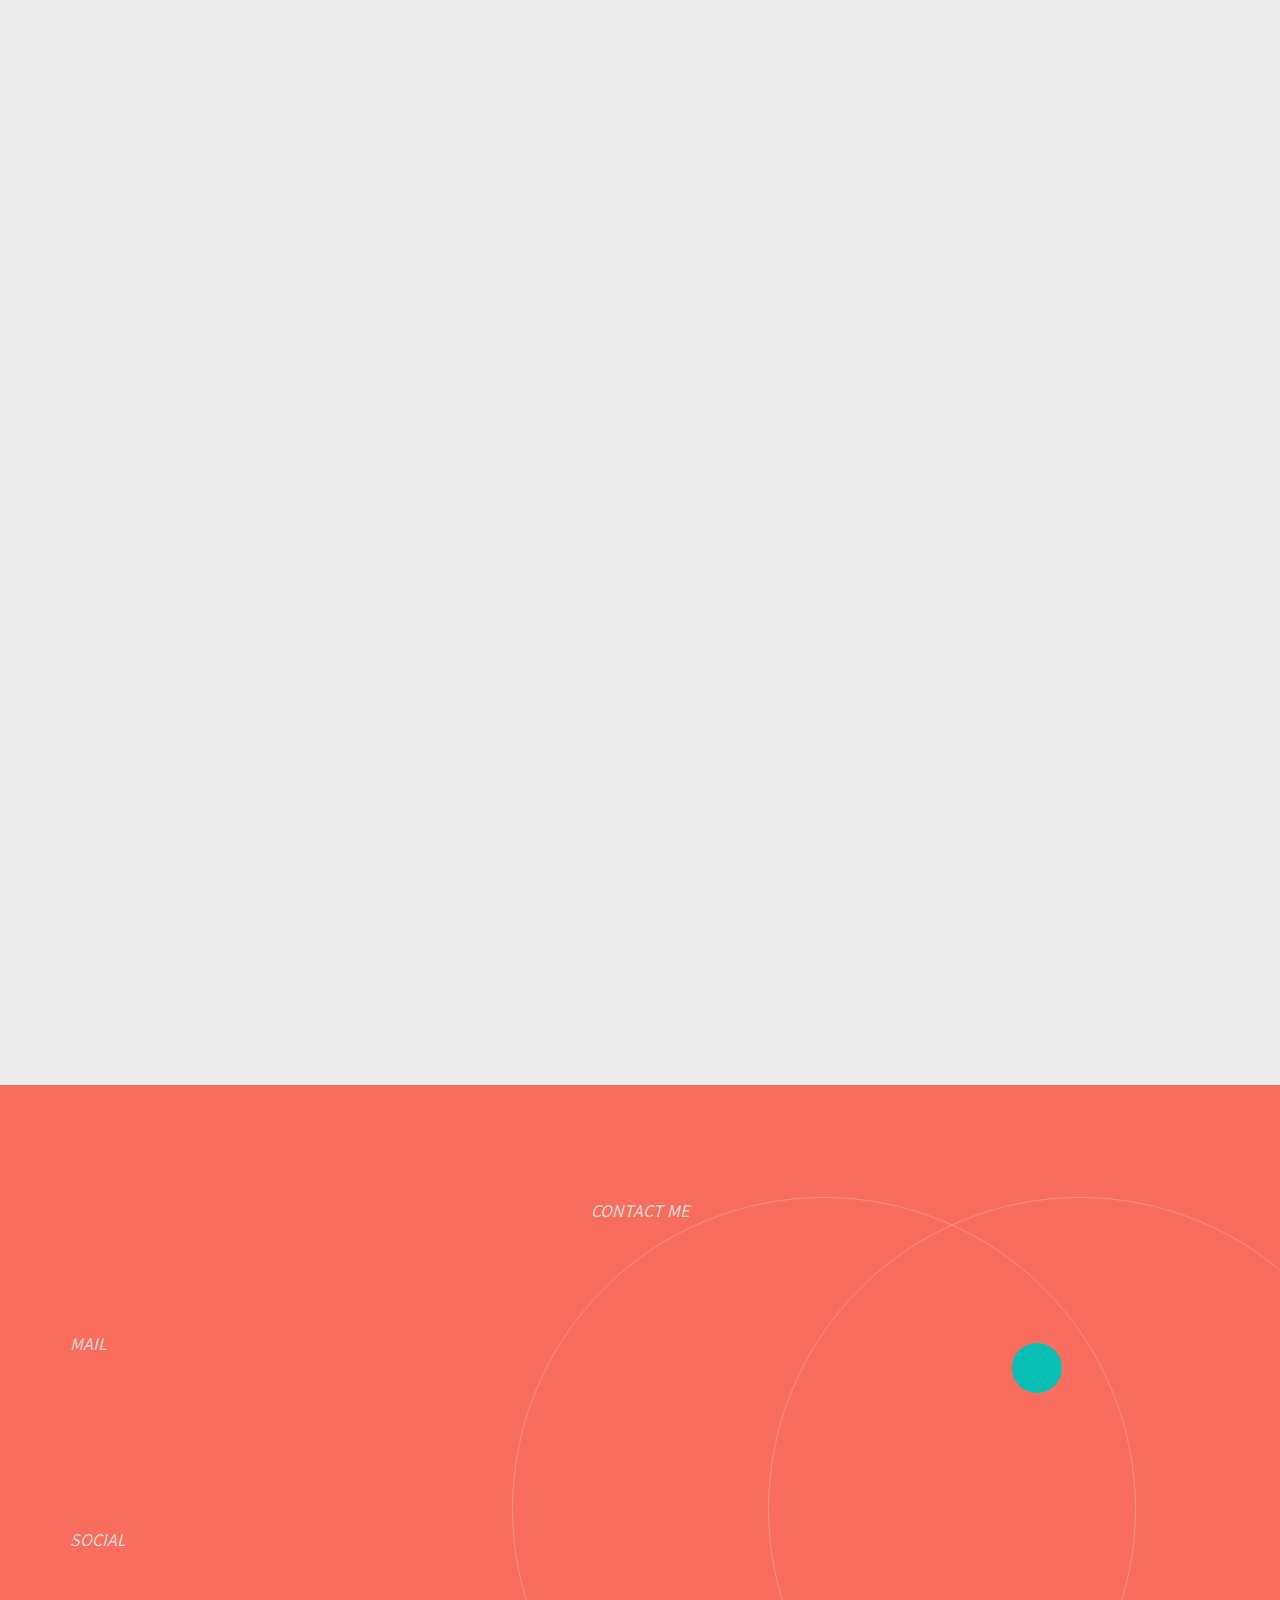
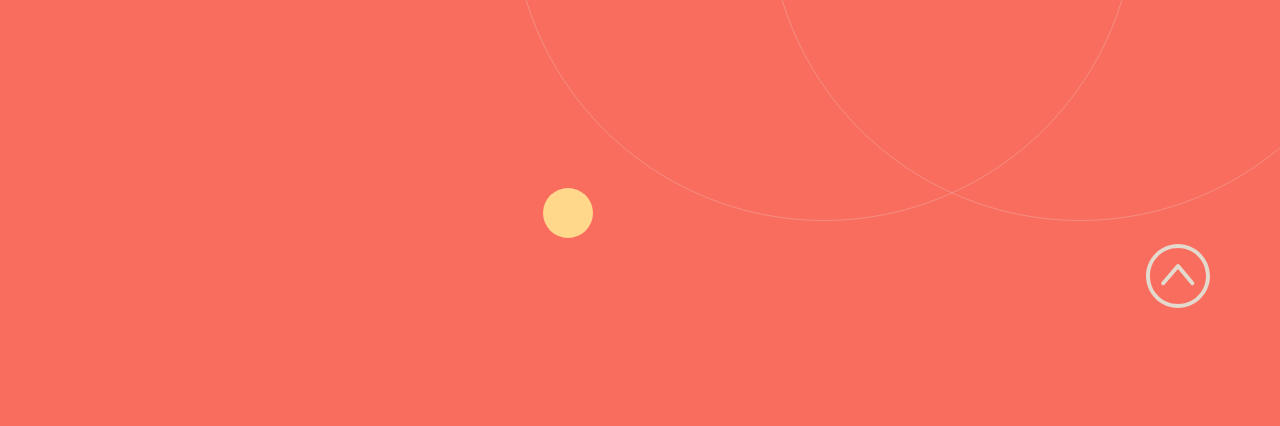
==== commit b8e15c21: "change_name" ====
--- a/index.html
+++ b/index.html
@@ -15,7 +15,7 @@
     <link rel="stylesheet" href="css/animate.css">
     <link rel="stylesheet" href="css/response.css">
     <!-- web_title -->
-    <title>Zniyu Lin</title>
+    <title>Lola Lin</title>
 </head>
 <body>
     <div class="wrapper">
@@ -34,7 +34,7 @@
         <div id="header" class="header">
             <div class="container">
                 <div class="navbar">
-                    <a class="u-pull-left nav__btn color-primary" href="about.html">Zni.<br>
+                    <a class="u-pull-left nav__btn color-primary" href="about.html">Lola<br>
                         <span class="nav__btn_text">ABOUT ME</span>
                     </a>
                     <a id="nav_work" class="u-pull-left nav__btn color-primary" href="#work">Works<br>
@@ -60,7 +60,7 @@
                 <!-- main_content -->
                 <div class="row color-primary main_box">
                     <div class="col-1-2 sm_col-1-1 wow fadeInLeft">
-                        <h1 class="main_heading">Hello, I’m Zni-Yu</h1>
+                        <h1 class="main_heading">Hello, I’m Lola</h1>
                     </div>
                     <div class="col-1-2 sm_col-1-1 wow fadeInLeft" data-wow-delay="0.2s">
                         <h2 class="main_content">graphic design<br>user interface<br>brand design</h2>
@@ -144,7 +144,7 @@
                     <div class="row contact">
                         <div class="col-1-1 color-white">
                             <div class="contact_header ">mail</div>
-                            <a class="wow slideInLeft" href="mailto:chikoriri1225@gmail.com" target="_blank"><span class="contact_btn color-white">chikoriri1225@gmail.com</span></a>
+                            <a class="wow slideInLeft" href="mailto:lolalin225@gmail.com" target="_blank"><span class="contact_btn color-white">chikoriri1225@gmail.com</span></a>
                             <div class="contact_header ">social</div>
                             <a class="contact_social wow slideInLeft" data-wow-delay="0.3s" href="https://www.behance.net/chikoriri0225" target="_blank"><span class="contact_btn color-white">Behance</span></a>
                             <a class="contact_social wow slideInLeft" data-wow-delay="0.3s" href="https://www.instagram.com/lola_lin_0225/" target="_blank"><span class="contact_btn color-white">Instagram</span></a>
--- a/css/style.css
+++ b/css/style.css
@@ -32,7 +32,8 @@
 .nav__btn{
     font-size: 36px;
     padding: 1em 1em;
-    line-height: 32px;
+    line-height: 24px;
+    text-align: center;
     transition: all 0.3s ease-in-out;
     cursor: pointer;
 }
@@ -84,12 +85,14 @@
 .social_nav_btn{
     left: 40%;
     padding: 16px;
-    letter-spacing: 1px;
+    text-align: center;
+    letter-spacing: 0;
     color: rgba(82, 108, 185, 0.5);
     transition: all 0.3s ease-in-out;
 }
 .social_nav_btn:hover{
     color: rgba(82, 108, 185, 1);
+    letter-spacing: 0.2px;
 }
 
 
